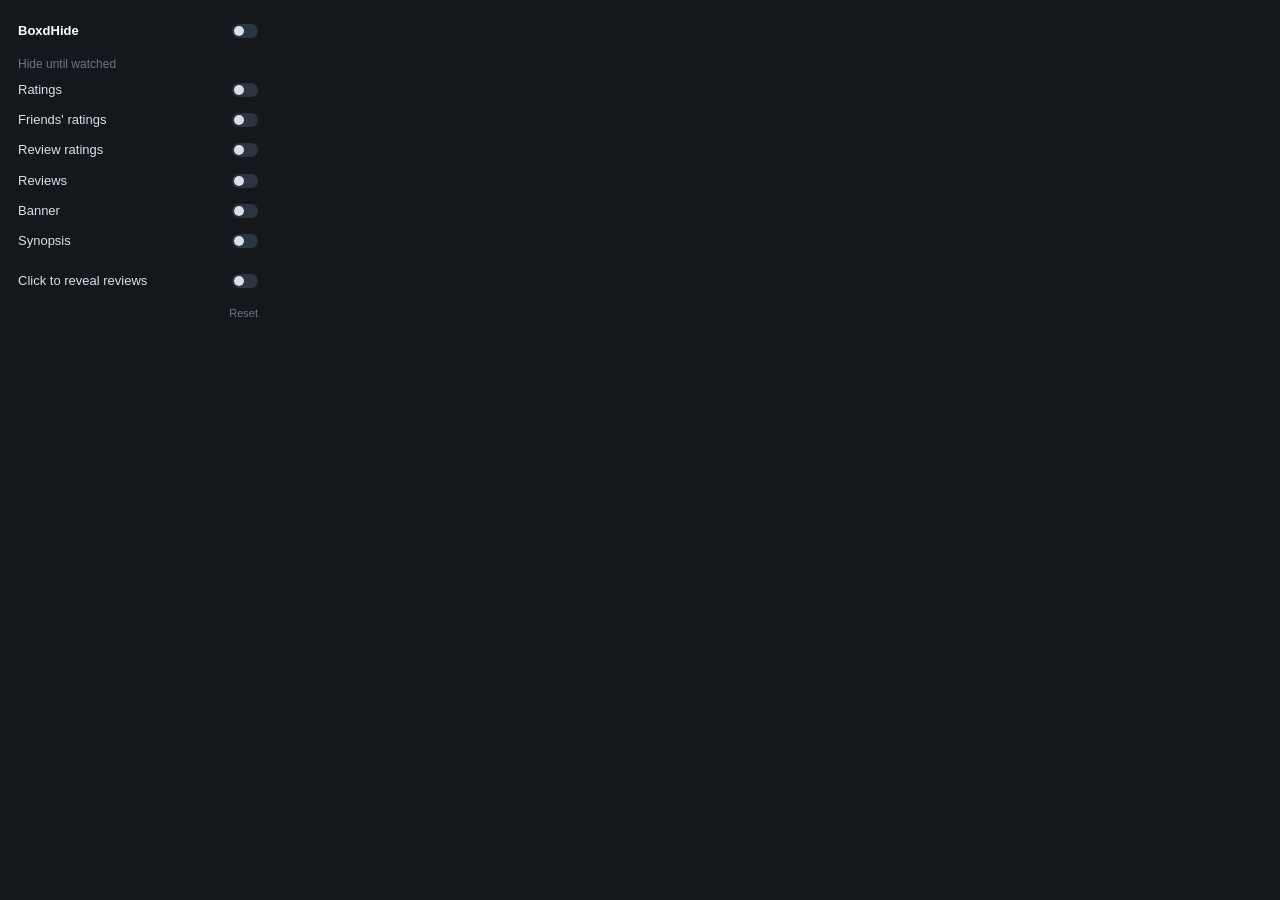
==== src/popup/popup.html @ b8ed636a "Main" ====
<!doctype html>
<html lang="en">
<head>
  <meta charset="utf-8">
  <!-- Dark canvas from the first frame, before the stylesheet loads. -->
  <meta name="color-scheme" content="dark">
  <title>BoxdHide</title>
  <link rel="stylesheet" href="popup.css">
  <script src="../settings.js" defer></script>
  <script src="popup.js" defer></script>
</head>
<body>
  <label class="row title">
    <span>BoxdHide</span>
    <input type="checkbox" role="switch" data-key="enabled">
  </label>

  <fieldset id="settings">
    <p class="caption">Hide until watched</p>
    <div id="features"></div>
    <div id="options" class="group"></div>
  </fieldset>

  <button type="button" id="reset">Reset</button>

  <template id="row-template">
    <label class="row">
      <span></span>
      <input type="checkbox" role="switch">
    </label>
  </template>
</body>
</html>
---- src/popup/popup.css ----
:root {
  --bg: #14181c;
  --text: #d8e0e8;
  --muted: #678;
  --off: #2c3440;
  --on: #00c030;
  color-scheme: dark;
  background: var(--bg);
}

body {
  width: 240px;
  margin: 0;
  padding: 16px 18px 12px;
  background: var(--bg);
  color: var(--text);
  font: 13px/1.4 -apple-system, BlinkMacSystemFont, "Helvetica Neue", "Segoe UI", Roboto, sans-serif;
}

/* No animation while the initial state is being filled in. */
body:not(.ready) * {
  transition: none !important;
}

.row {
  display: flex;
  align-items: center;
  justify-content: space-between;
  padding: 6px 0;
  cursor: pointer;
}

.title {
  margin-bottom: 10px;
  font-weight: 600;
  color: #fff;
}

fieldset {
  min-width: 0;
  margin: 0;
  padding: 0;
  border: 0;
  transition: opacity 0.15s;
}

fieldset:disabled {
  opacity: 0.35;
}

fieldset:disabled .row {
  cursor: default;
}

.caption {
  margin: 0 0 2px;
  color: var(--muted);
  font-size: 12px;
}

.group {
  margin-top: 10px;
}

/* Switch drawn on the checkbox itself. */
input[role="switch"] {
  appearance: none;
  position: relative;
  flex: none;
  width: 26px;
  height: 14px;
  margin: 0;
  border-radius: 7px;
  background: var(--off);
  cursor: inherit;
  transition: background 0.15s;
}

input[role="switch"]::after {
  content: "";
  position: absolute;
  top: 2px;
  left: 2px;
  width: 10px;
  height: 10px;
  border-radius: 50%;
  background: var(--text);
  transition: transform 0.15s;
}

input[role="switch"]:checked {
  background: var(--on);
}

input[role="switch"]:checked::after {
  transform: translateX(12px);
  background: #fff;
}

input[role="switch"]:focus-visible {
  outline: 1px solid var(--muted);
  outline-offset: 2px;
}

#reset {
  display: block;
  margin: 10px 0 0 auto;
  padding: 0;
  border: 0;
  background: none;
  color: var(--muted);
  font: inherit;
  font-size: 11px;
  cursor: pointer;
}

#reset:hover,
#reset:focus-visible {
  color: var(--text);
}
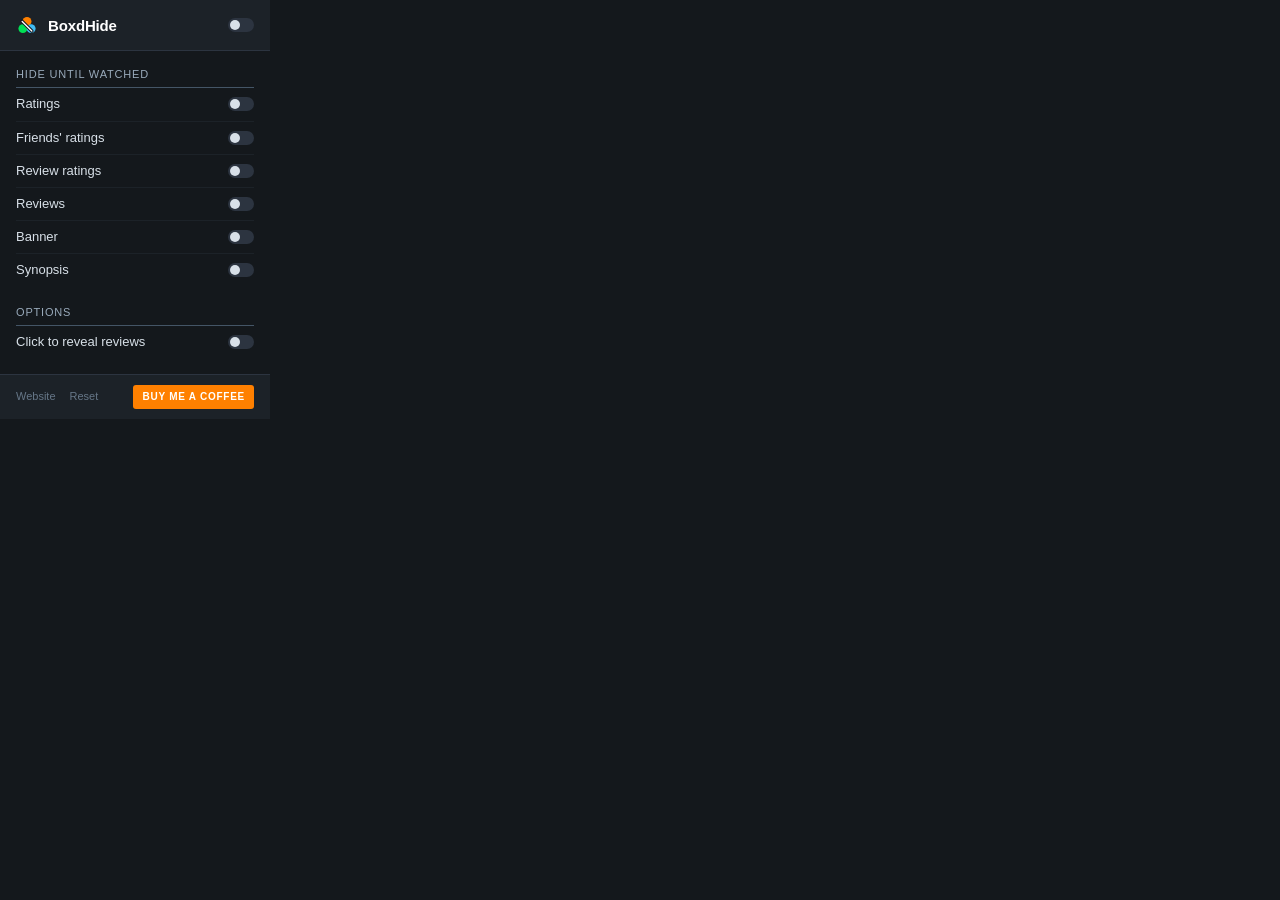
==== commit 5c08c724: "New logo, Letterboxd-style popup and support links - Logo: orange, green and blue dots in a triangle" ====
--- a/src/popup/popup.html
+++ b/src/popup/popup.html
@@ -10,18 +10,28 @@
   <script src="popup.js" defer></script>
 </head>
 <body>
-  <label class="row title">
-    <span>BoxdHide</span>
-    <input type="checkbox" role="switch" data-key="enabled">
-  </label>
+  <header class="header">
+    <img src="../../icons/logo.svg" alt="" width="22" height="22">
+    <h1>BoxdHide</h1>
+    <input type="checkbox" role="switch" data-key="enabled" aria-label="Enable BoxdHide">
+  </header>
 
   <fieldset id="settings">
-    <p class="caption">Hide until watched</p>
-    <div id="features"></div>
-    <div id="options" class="group"></div>
+    <section>
+      <h2>Hide until watched</h2>
+      <div id="features"></div>
+    </section>
+    <section>
+      <h2>Options</h2>
+      <div id="options"></div>
+    </section>
   </fieldset>
 
-  <button type="button" id="reset">Reset</button>
+  <footer class="footer">
+    <a href="https://mo-gd.github.io/boxdhide/" target="_blank" rel="noopener">Website</a>
+    <button type="button" id="reset">Reset</button>
+    <a class="coffee" href="https://buymeacoffee.com/moehau" target="_blank" rel="noopener">Buy me a coffee</a>
+  </footer>
 
   <template id="row-template">
     <label class="row">
--- a/src/popup/popup.css
+++ b/src/popup/popup.css
@@ -1,17 +1,21 @@
+/* Letterboxd palette. */
 :root {
   --bg: #14181c;
+  --raised: #1c2228;
+  --line: #2c3440;
+  --rule: #456;
   --text: #d8e0e8;
-  --muted: #678;
-  --off: #2c3440;
+  --muted: #9ab;
+  --dim: #678;
   --on: #00c030;
+  --orange: #ff8000;
   color-scheme: dark;
   background: var(--bg);
 }
 
 body {
-  width: 240px;
+  width: 270px;
   margin: 0;
-  padding: 16px 18px 12px;
   background: var(--bg);
   color: var(--text);
   font: 13px/1.4 -apple-system, BlinkMacSystemFont, "Helvetica Neue", "Segoe UI", Roboto, sans-serif;
@@ -22,18 +26,22 @@
   transition: none !important;
 }
 
-.row {
+.header {
   display: flex;
   align-items: center;
-  justify-content: space-between;
-  padding: 6px 0;
-  cursor: pointer;
+  gap: 10px;
+  padding: 14px 16px;
+  border-bottom: 1px solid var(--line);
+  background: var(--raised);
 }
 
-.title {
-  margin-bottom: 10px;
-  font-weight: 600;
+.header h1 {
+  flex: 1;
+  margin: 0;
   color: #fff;
+  font-size: 15px;
+  font-weight: 700;
+  letter-spacing: -0.01em;
 }
 
 fieldset {
@@ -48,18 +56,36 @@
   opacity: 0.35;
 }
 
+section {
+  padding: 16px 16px 2px;
+}
+
+/* Letterboxd section heading: small caps label over a rule. */
+h2 {
+  margin: 0;
+  padding-bottom: 5px;
+  border-bottom: 1px solid var(--rule);
+  color: var(--muted);
+  font-size: 11px;
+  font-weight: 400;
+  letter-spacing: 0.075em;
+  text-transform: uppercase;
+}
+
+.row {
+  display: flex;
+  align-items: center;
+  justify-content: space-between;
+  padding: 7px 0;
+  cursor: pointer;
+}
+
+.row + .row {
+  border-top: 1px solid var(--raised);
+}
+
 fieldset:disabled .row {
   cursor: default;
-}
-
-.caption {
-  margin: 0 0 2px;
-  color: var(--muted);
-  font-size: 12px;
-}
-
-.group {
-  margin-top: 10px;
 }
 
 /* Switch drawn on the checkbox itself. */
@@ -71,9 +97,13 @@
   height: 14px;
   margin: 0;
   border-radius: 7px;
-  background: var(--off);
+  background: var(--line);
   cursor: inherit;
   transition: background 0.15s;
+}
+
+.header input[role="switch"] {
+  cursor: pointer;
 }
 
 input[role="switch"]::after {
@@ -102,19 +132,48 @@
   outline-offset: 2px;
 }
 
+.footer {
+  display: flex;
+  align-items: center;
+  gap: 14px;
+  margin-top: 14px;
+  padding: 10px 16px;
+  border-top: 1px solid var(--line);
+  background: var(--raised);
+}
+
+.footer a,
 #reset {
-  display: block;
-  margin: 10px 0 0 auto;
   padding: 0;
   border: 0;
   background: none;
-  color: var(--muted);
+  color: var(--dim);
   font: inherit;
   font-size: 11px;
+  text-decoration: none;
   cursor: pointer;
 }
 
+.footer a:hover,
+.footer a:focus-visible,
 #reset:hover,
 #reset:focus-visible {
-  color: var(--text);
+  color: #fff;
 }
+
+.footer .coffee {
+  margin-left: auto;
+  padding: 5px 9px;
+  border-radius: 3px;
+  background: var(--orange);
+  color: #fff;
+  font-size: 10px;
+  font-weight: 700;
+  letter-spacing: 0.075em;
+  text-transform: uppercase;
+}
+
+.footer .coffee:hover,
+.footer .coffee:focus-visible {
+  background: #e67300;
+}
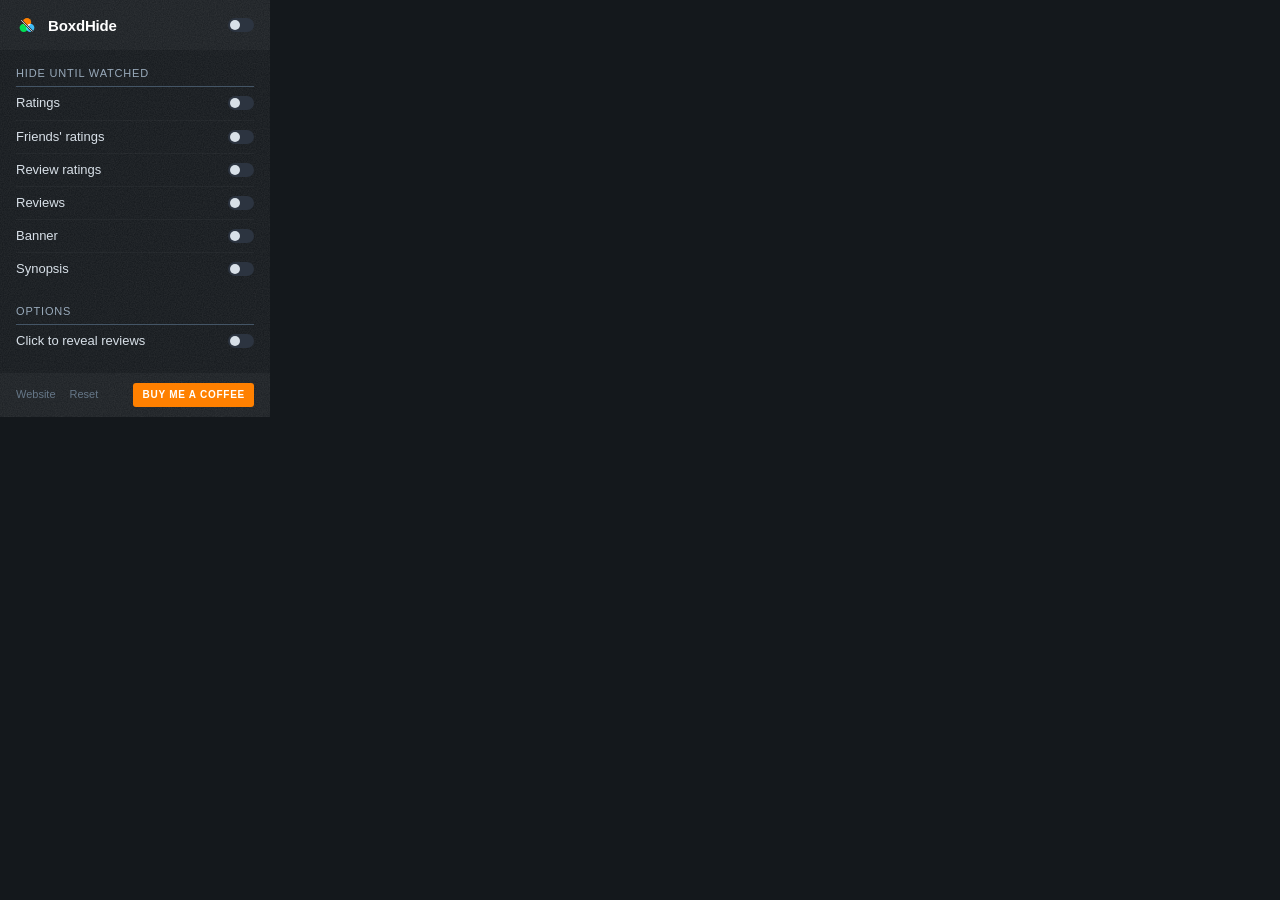
==== commit 292960a2: "Refine logo and popup, add Letterboxd stamp and Firefox build - Logo: tighter blended dots cut by a " ====
--- a/src/popup/popup.html
+++ b/src/popup/popup.html
@@ -13,7 +13,10 @@
   <header class="header">
     <img src="../../icons/logo.svg" alt="" width="22" height="22">
     <h1>BoxdHide</h1>
-    <input type="checkbox" role="switch" data-key="enabled" aria-label="Enable BoxdHide">
+    <span class="switch">
+      <input type="checkbox" role="switch" data-key="enabled" aria-label="Enable BoxdHide">
+      <span class="track"></span>
+    </span>
   </header>
 
   <fieldset id="settings">
@@ -36,7 +39,10 @@
   <template id="row-template">
     <label class="row">
       <span></span>
-      <input type="checkbox" role="switch">
+      <span class="switch">
+        <input type="checkbox" role="switch">
+        <span class="track"></span>
+      </span>
     </label>
   </template>
 </body>
--- a/src/popup/popup.css
+++ b/src/popup/popup.css
@@ -1,7 +1,7 @@
 /* Letterboxd palette. */
 :root {
   --bg: #14181c;
-  --raised: #1c2228;
+  --raised: rgb(255 255 255 / 3%);
   --line: #2c3440;
   --rule: #456;
   --text: #d8e0e8;
@@ -9,6 +9,7 @@
   --dim: #678;
   --on: #00c030;
   --orange: #ff8000;
+  --grain: url("data:image/svg+xml,%3Csvg xmlns='http://www.w3.org/2000/svg' width='160' height='160'%3E%3Cfilter id='g'%3E%3CfeTurbulence type='fractalNoise' baseFrequency='.85' numOctaves='3' stitchTiles='stitch'/%3E%3CfeColorMatrix values='0 0 0 0 1 0 0 0 0 1 0 0 0 0 1 0 0 0 .09 0'/%3E%3C/filter%3E%3Crect width='100%25' height='100%25' filter='url(%23g)'/%3E%3C/svg%3E");
   color-scheme: dark;
   background: var(--bg);
 }
@@ -16,7 +17,7 @@
 body {
   width: 270px;
   margin: 0;
-  background: var(--bg);
+  background: var(--grain), var(--bg);
   color: var(--text);
   font: 13px/1.4 -apple-system, BlinkMacSystemFont, "Helvetica Neue", "Segoe UI", Roboto, sans-serif;
 }
@@ -31,7 +32,6 @@
   align-items: center;
   gap: 10px;
   padding: 14px 16px;
-  border-bottom: 1px solid var(--line);
   background: var(--raised);
 }
 
@@ -88,25 +88,38 @@
   cursor: default;
 }
 
-/* Switch drawn on the checkbox itself. */
-input[role="switch"] {
-  appearance: none;
+/* Switch: a transparent checkbox over a drawn track, for consistent rendering across browsers. */
+.switch {
   position: relative;
   flex: none;
   width: 26px;
   height: 14px;
+}
+
+.switch input {
+  position: absolute;
+  inset: 0;
+  z-index: 1;
+  width: 100%;
+  height: 100%;
   margin: 0;
+  opacity: 0;
+  cursor: inherit;
+}
+
+.header .switch input {
+  cursor: pointer;
+}
+
+.track {
+  position: absolute;
+  inset: 0;
   border-radius: 7px;
   background: var(--line);
-  cursor: inherit;
   transition: background 0.15s;
 }
 
-.header input[role="switch"] {
-  cursor: pointer;
-}
-
-input[role="switch"]::after {
+.track::after {
   content: "";
   position: absolute;
   top: 2px;
@@ -118,16 +131,16 @@
   transition: transform 0.15s;
 }
 
-input[role="switch"]:checked {
+input:checked + .track {
   background: var(--on);
 }
 
-input[role="switch"]:checked::after {
+input:checked + .track::after {
   transform: translateX(12px);
   background: #fff;
 }
 
-input[role="switch"]:focus-visible {
+input:focus-visible + .track {
   outline: 1px solid var(--muted);
   outline-offset: 2px;
 }
@@ -138,7 +151,6 @@
   gap: 14px;
   margin-top: 14px;
   padding: 10px 16px;
-  border-top: 1px solid var(--line);
   background: var(--raised);
 }
 
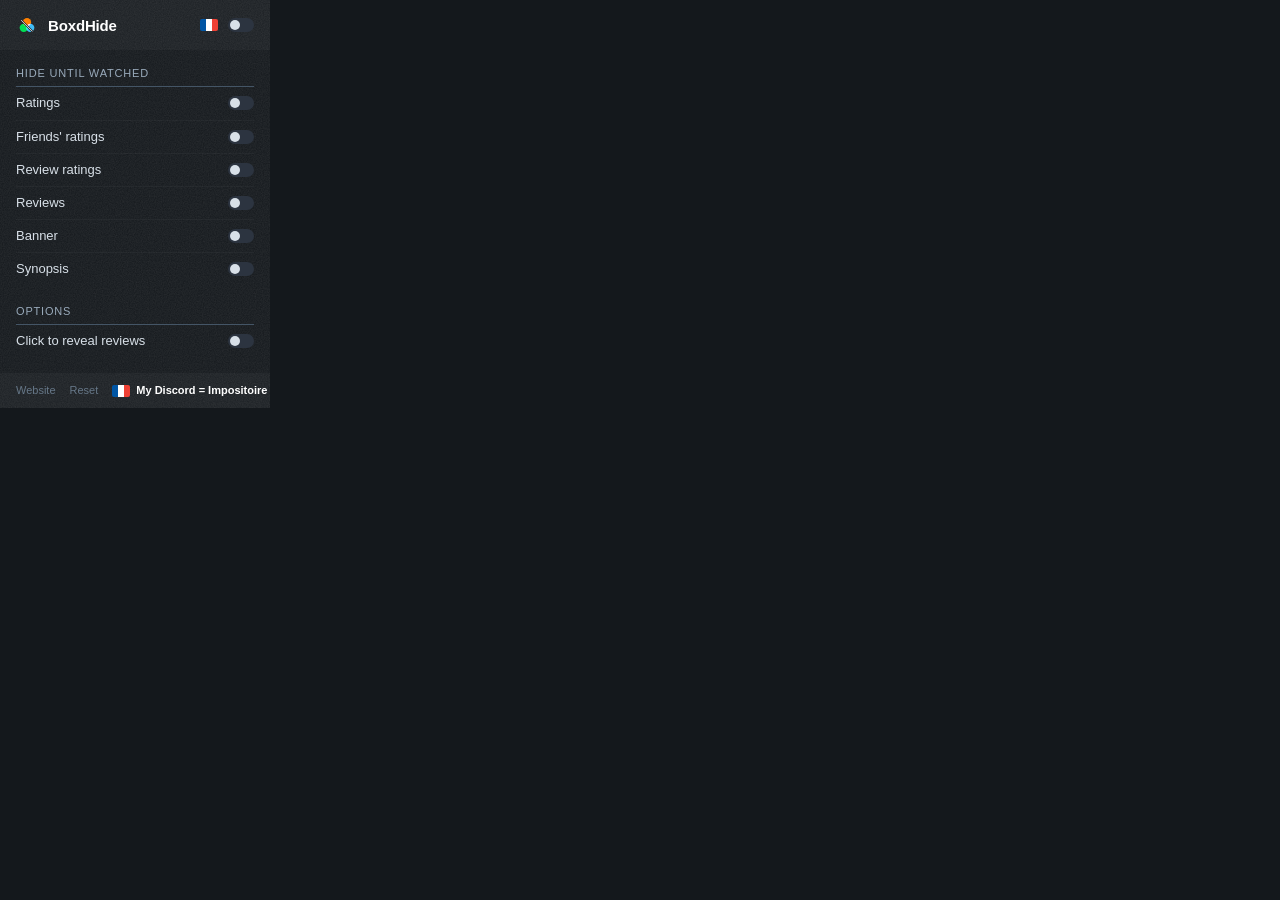
==== commit 90eda4f7: "Replace Buy me a coffee with Discord handle and add French flag Co-Authored-By: Claude Opus 5.5 <nor" ====
--- a/src/popup/popup.html
+++ b/src/popup/popup.html
@@ -13,6 +13,7 @@
   <header class="header">
     <img src="../../icons/logo.svg" alt="" width="22" height="22">
     <h1>BoxdHide</h1>
+    <span class="flag-fr" role="img" aria-label="France"></span>
     <span class="switch">
       <input type="checkbox" role="switch" data-key="enabled" aria-label="Enable BoxdHide">
       <span class="track"></span>
@@ -33,7 +34,7 @@
   <footer class="footer">
     <a href="https://mo-gd.github.io/boxdhide/" target="_blank" rel="noopener">Website</a>
     <button type="button" id="reset">Reset</button>
-    <a class="coffee" href="https://buymeacoffee.com/moehau" target="_blank" rel="noopener">Buy me a coffee</a>
+    <span class="discord"><span class="flag-fr" role="img" aria-label="France"></span> My Discord = Impositoire</span>
   </footer>
 
   <template id="row-template">
--- a/src/popup/popup.css
+++ b/src/popup/popup.css
@@ -173,19 +173,23 @@
   color: #fff;
 }
 
-.footer .coffee {
+.footer .discord {
+  display: flex;
+  align-items: center;
+  gap: 6px;
   margin-left: auto;
-  padding: 5px 9px;
-  border-radius: 3px;
-  background: var(--orange);
   color: #fff;
-  font-size: 10px;
+  font-size: 11px;
   font-weight: 700;
-  letter-spacing: 0.075em;
-  text-transform: uppercase;
+  white-space: nowrap;
+  user-select: all;
 }
 
-.footer .coffee:hover,
-.footer .coffee:focus-visible {
-  background: #e67300;
+.flag-fr {
+  display: inline-block;
+  flex: none;
+  width: 18px;
+  height: 12px;
+  border-radius: 2px;
+  background: linear-gradient(90deg, #0055a4 33.33%, #fff 33.33% 66.66%, #ef4135 66.66%);
 }
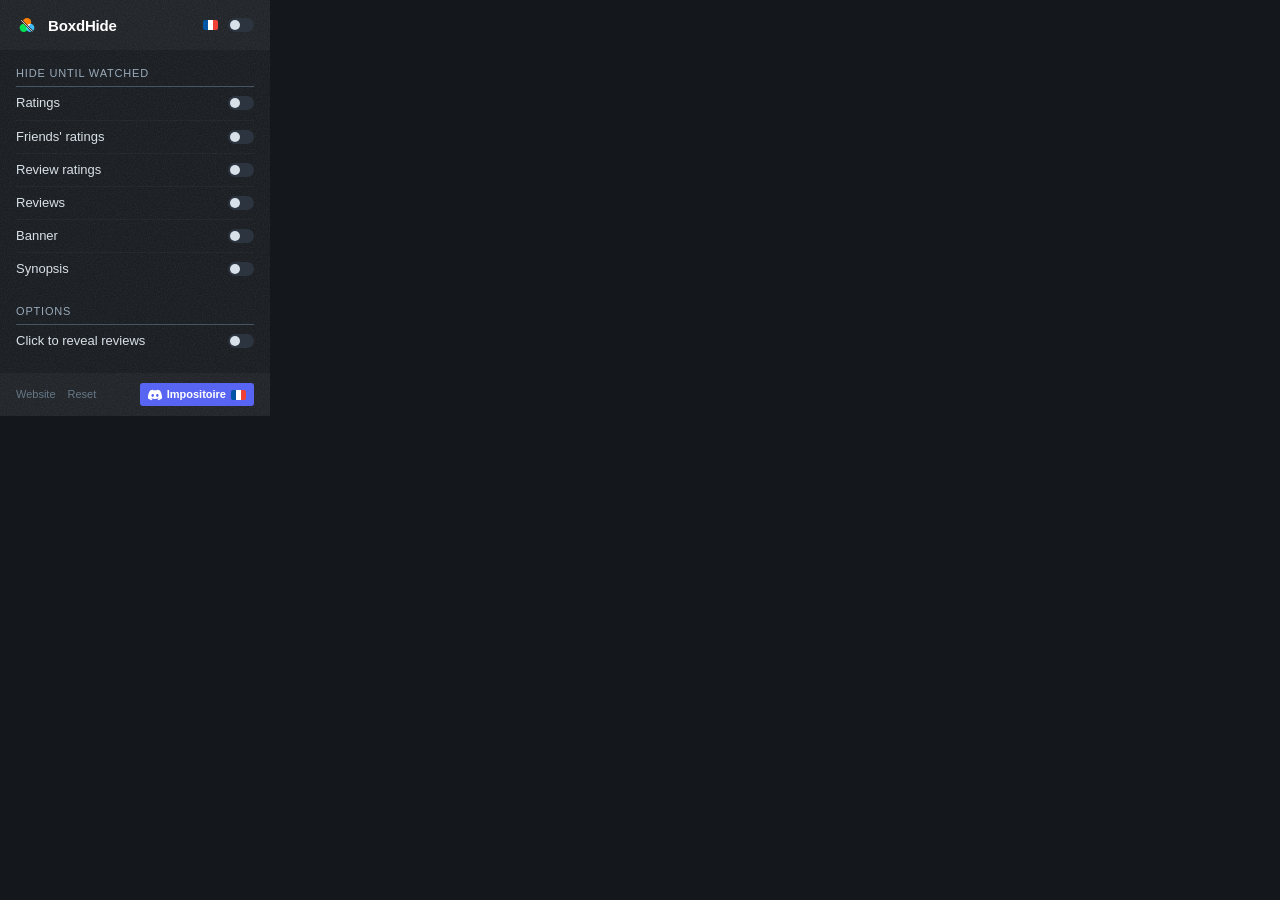
==== commit 035a0af8: "Turn Discord handle into a branded copy button Discord logo and colour, French flag, click copies th" ====
--- a/src/popup/popup.html
+++ b/src/popup/popup.html
@@ -34,7 +34,7 @@
   <footer class="footer">
     <a href="https://mo-gd.github.io/boxdhide/" target="_blank" rel="noopener">Website</a>
     <button type="button" id="reset">Reset</button>
-    <span class="discord"><span class="flag-fr" role="img" aria-label="France"></span> My Discord = Impositoire</span>
+    <button type="button" class="discord js-discord" data-handle="Impositoire" title="My Discord: Impositoire (click to copy)"><svg class="discord-logo" viewBox="0 0 24 24" aria-hidden="true"><path fill="currentColor" d="M20.317 4.3698a19.7913 19.7913 0 00-4.8851-1.5152.0741.0741 0 00-.0785.0371c-.211.3753-.4447.8648-.6083 1.2495-1.8447-.2762-3.68-.2762-5.4868 0-.1636-.3933-.4058-.8742-.6177-1.2495a.077.077 0 00-.0785-.037 19.7363 19.7363 0 00-4.8852 1.515.0699.0699 0 00-.0321.0277C.5334 9.0458-.319 13.5799.0992 18.0578a.0824.0824 0 00.0312.0561c2.0528 1.5076 4.0413 2.4228 5.9929 3.0294a.0777.0777 0 00.0842-.0276c.4616-.6304.8731-1.2952 1.226-1.9942a.076.076 0 00-.0416-.1057c-.6528-.2476-1.2743-.5495-1.8722-.8923a.077.077 0 01-.0076-.1277c.1258-.0943.2517-.1923.3718-.2914a.0743.0743 0 01.0776-.0105c3.9278 1.7933 8.18 1.7933 12.0614 0a.0739.0739 0 01.0785.0095c.1202.099.246.1981.3728.2924a.077.077 0 01-.0066.1276 12.2986 12.2986 0 01-1.873.8914.0766.0766 0 00-.0407.1067c.3604.698.7719 1.3628 1.225 1.9932a.076.076 0 00.0842.0286c1.961-.6067 3.9495-1.5219 6.0023-3.0294a.077.077 0 00.0313-.0552c.5004-5.177-.8382-9.6739-3.5485-13.6604a.061.061 0 00-.0312-.0286zM8.02 15.3312c-1.1825 0-2.1569-1.0857-2.1569-2.419 0-1.3332.9555-2.4189 2.157-2.4189 1.2108 0 2.1757 1.0952 2.1568 2.419 0 1.3332-.9555 2.4189-2.1569 2.4189zm7.9748 0c-1.1825 0-2.1569-1.0857-2.1569-2.419 0-1.3332.9554-2.4189 2.1569-2.4189 1.2108 0 2.1757 1.0952 2.1568 2.419 0 1.3332-.946 2.4189-2.1568 2.4189Z"/></svg><span class="discord-text">Impositoire</span><span class="flag-fr" role="img" aria-label="France"></span></button>
   </footer>
 
   <template id="row-template">
--- a/src/popup/popup.css
+++ b/src/popup/popup.css
@@ -148,7 +148,7 @@
 .footer {
   display: flex;
   align-items: center;
-  gap: 14px;
+  gap: 12px;
   margin-top: 14px;
   padding: 10px 16px;
   background: var(--raised);
@@ -176,20 +176,39 @@
 .footer .discord {
   display: flex;
   align-items: center;
-  gap: 6px;
+  gap: 5px;
   margin-left: auto;
+  padding: 4px 8px;
+  border: 0;
+  border-radius: 3px;
+  background: #5865f2;
   color: #fff;
+  font: inherit;
   font-size: 11px;
   font-weight: 700;
   white-space: nowrap;
-  user-select: all;
+  cursor: pointer;
+}
+
+.footer .discord:hover,
+.footer .discord:focus-visible {
+  background: #4752c4;
+}
+
+.footer .discord.is-copied {
+  background: var(--on);
+}
+
+.discord-logo {
+  width: 14px;
+  height: 14px;
 }
 
 .flag-fr {
   display: inline-block;
   flex: none;
-  width: 18px;
-  height: 12px;
+  width: 15px;
+  height: 10px;
   border-radius: 2px;
   background: linear-gradient(90deg, #0055a4 33.33%, #fff 33.33% 66.66%, #ef4135 66.66%);
 }
